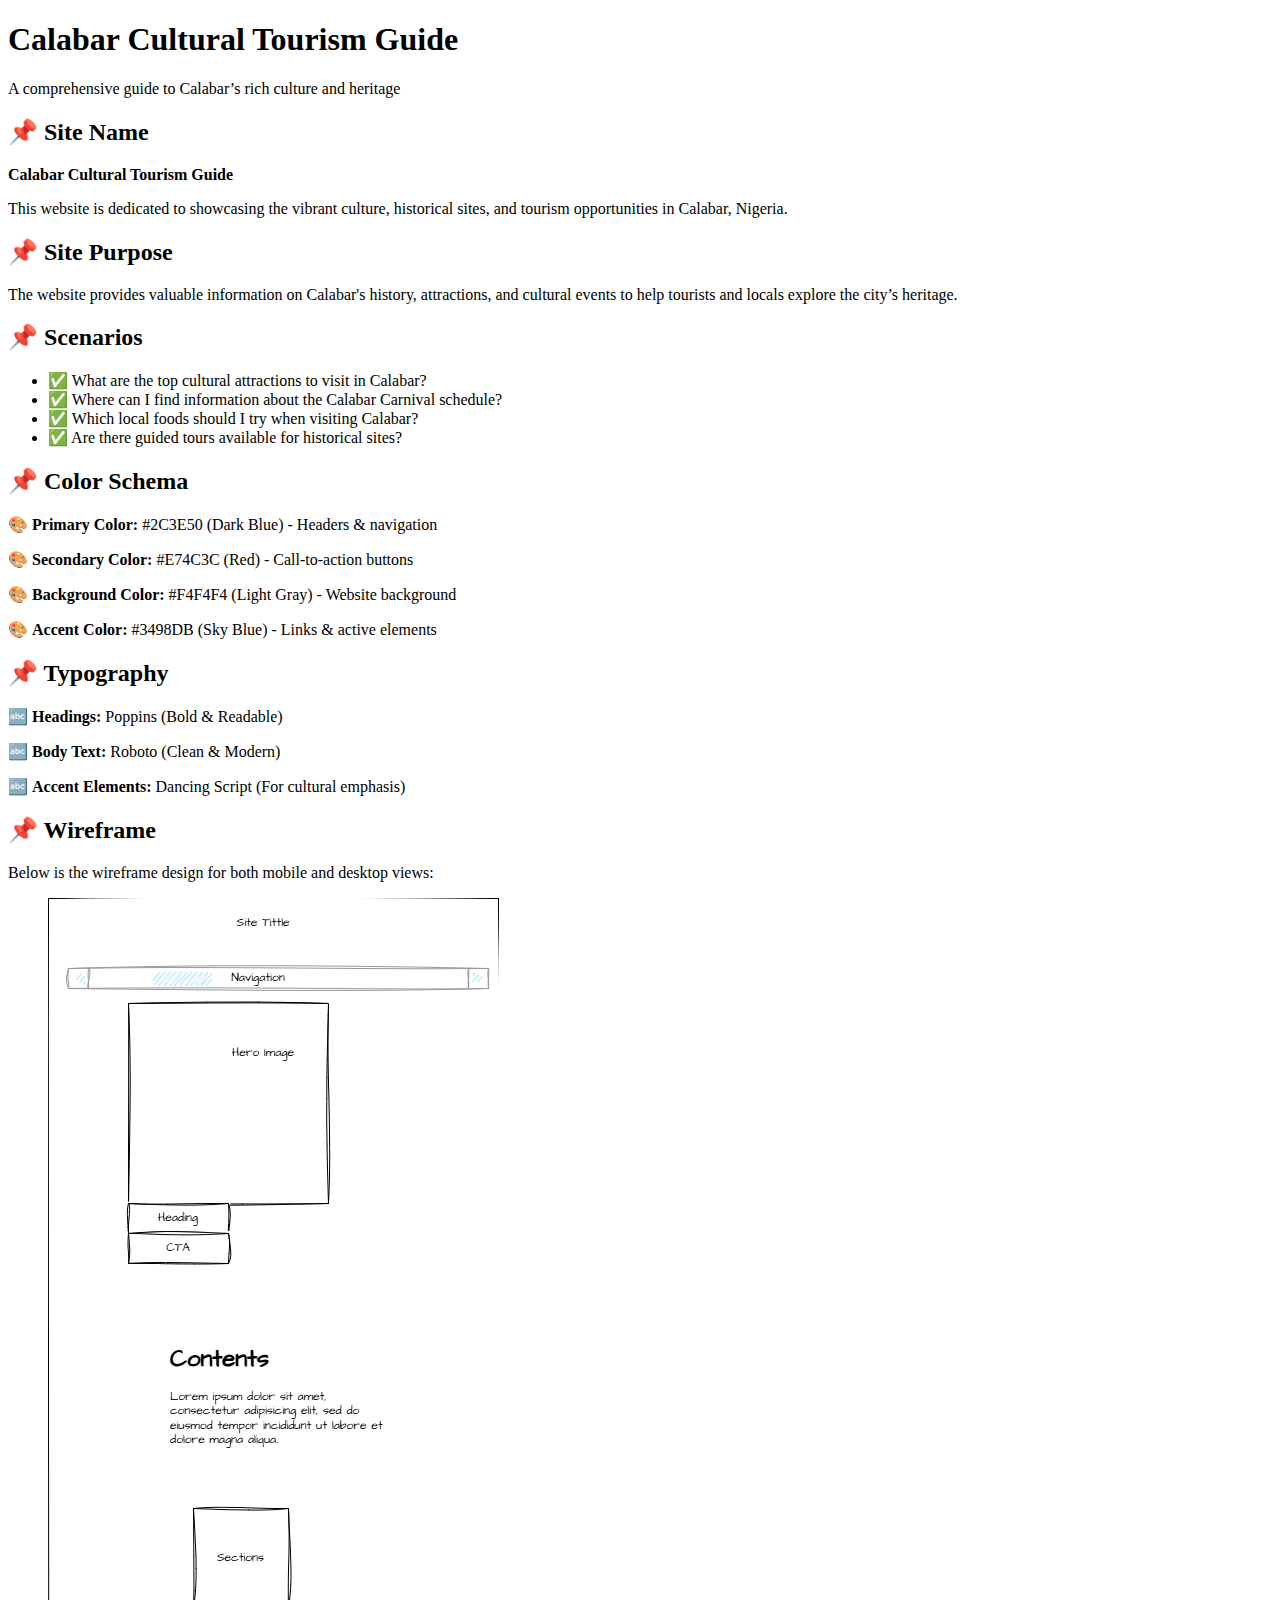
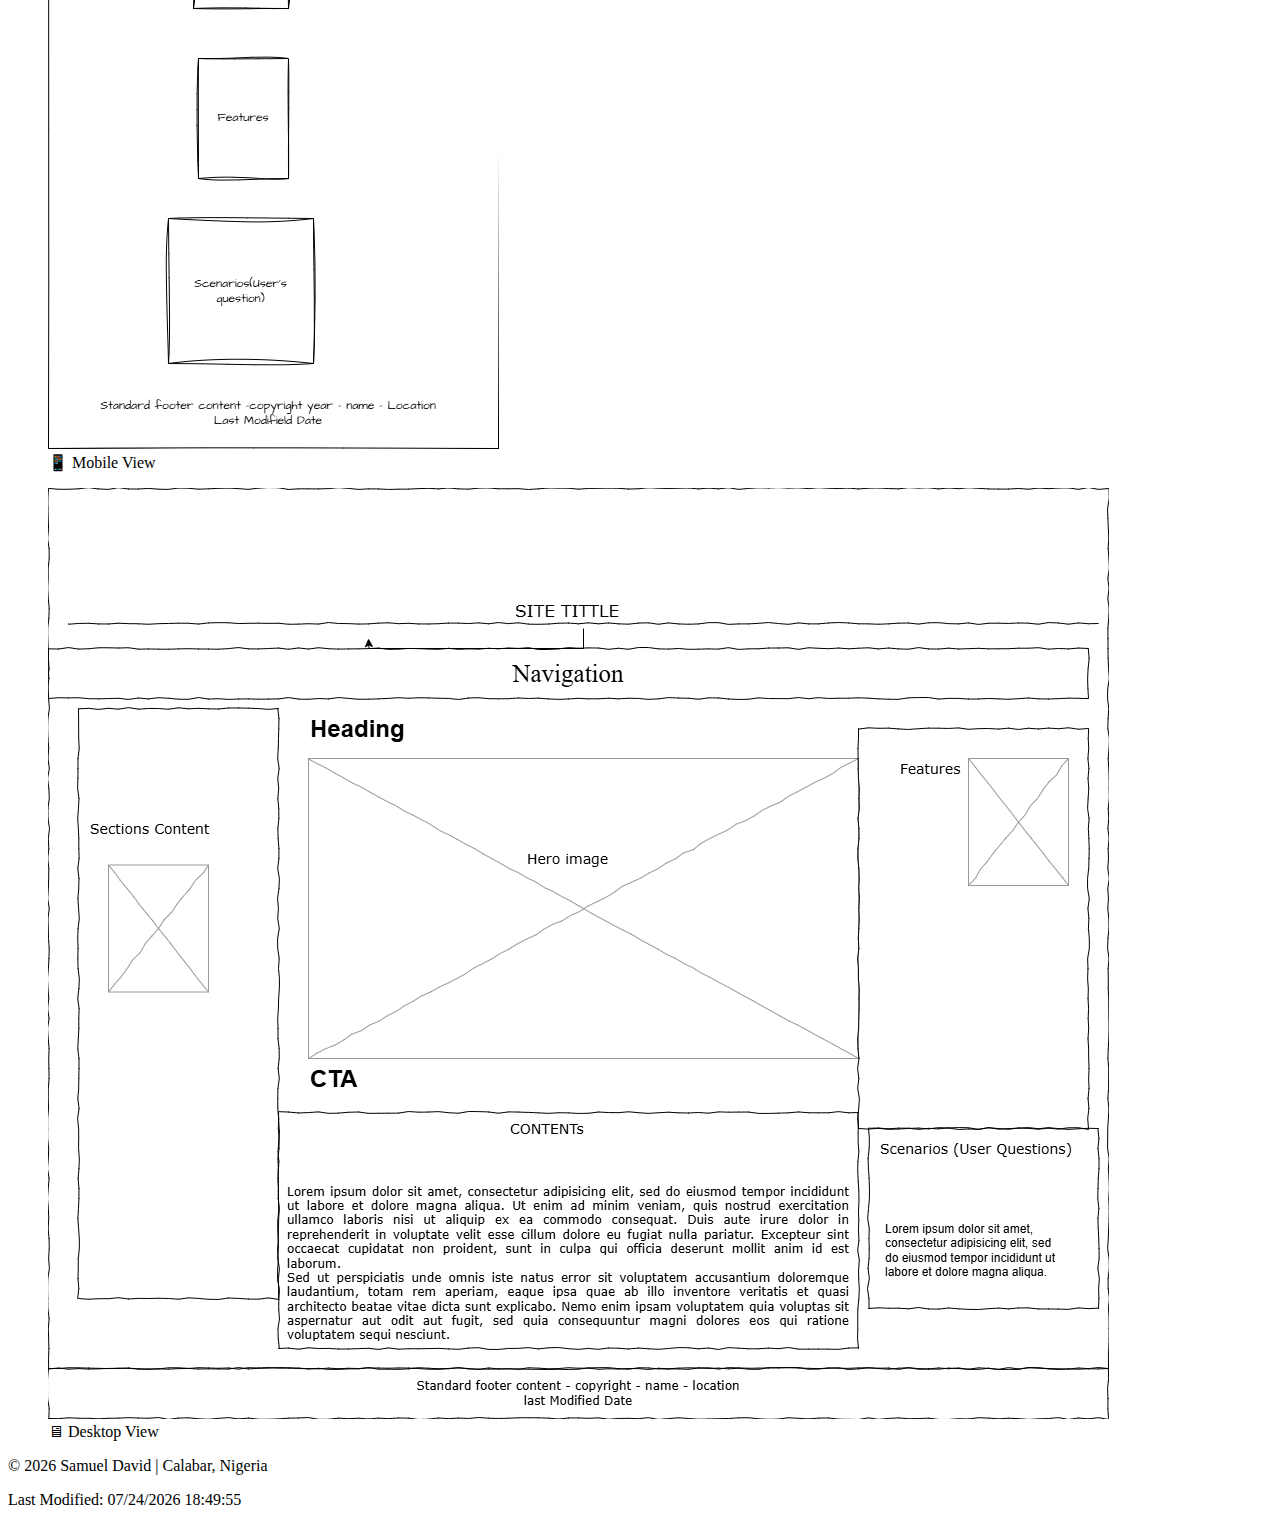
==== index.html @ 84daae37 "Index" ====
<!DOCTYPE html>
<html lang="en">
<head>
    <meta charset="UTF-8">
    <meta name="viewport" content="width=device-width, initial-scale=1.0">
    <meta http-equiv="refresh" content="0; URL='siteplan.html'">
    <title>Redirecting...</title>
</head>
<body>
    <p>If you are not redirected, <a href="siteplan.html">click here</a>.</p>
</body>
</html>
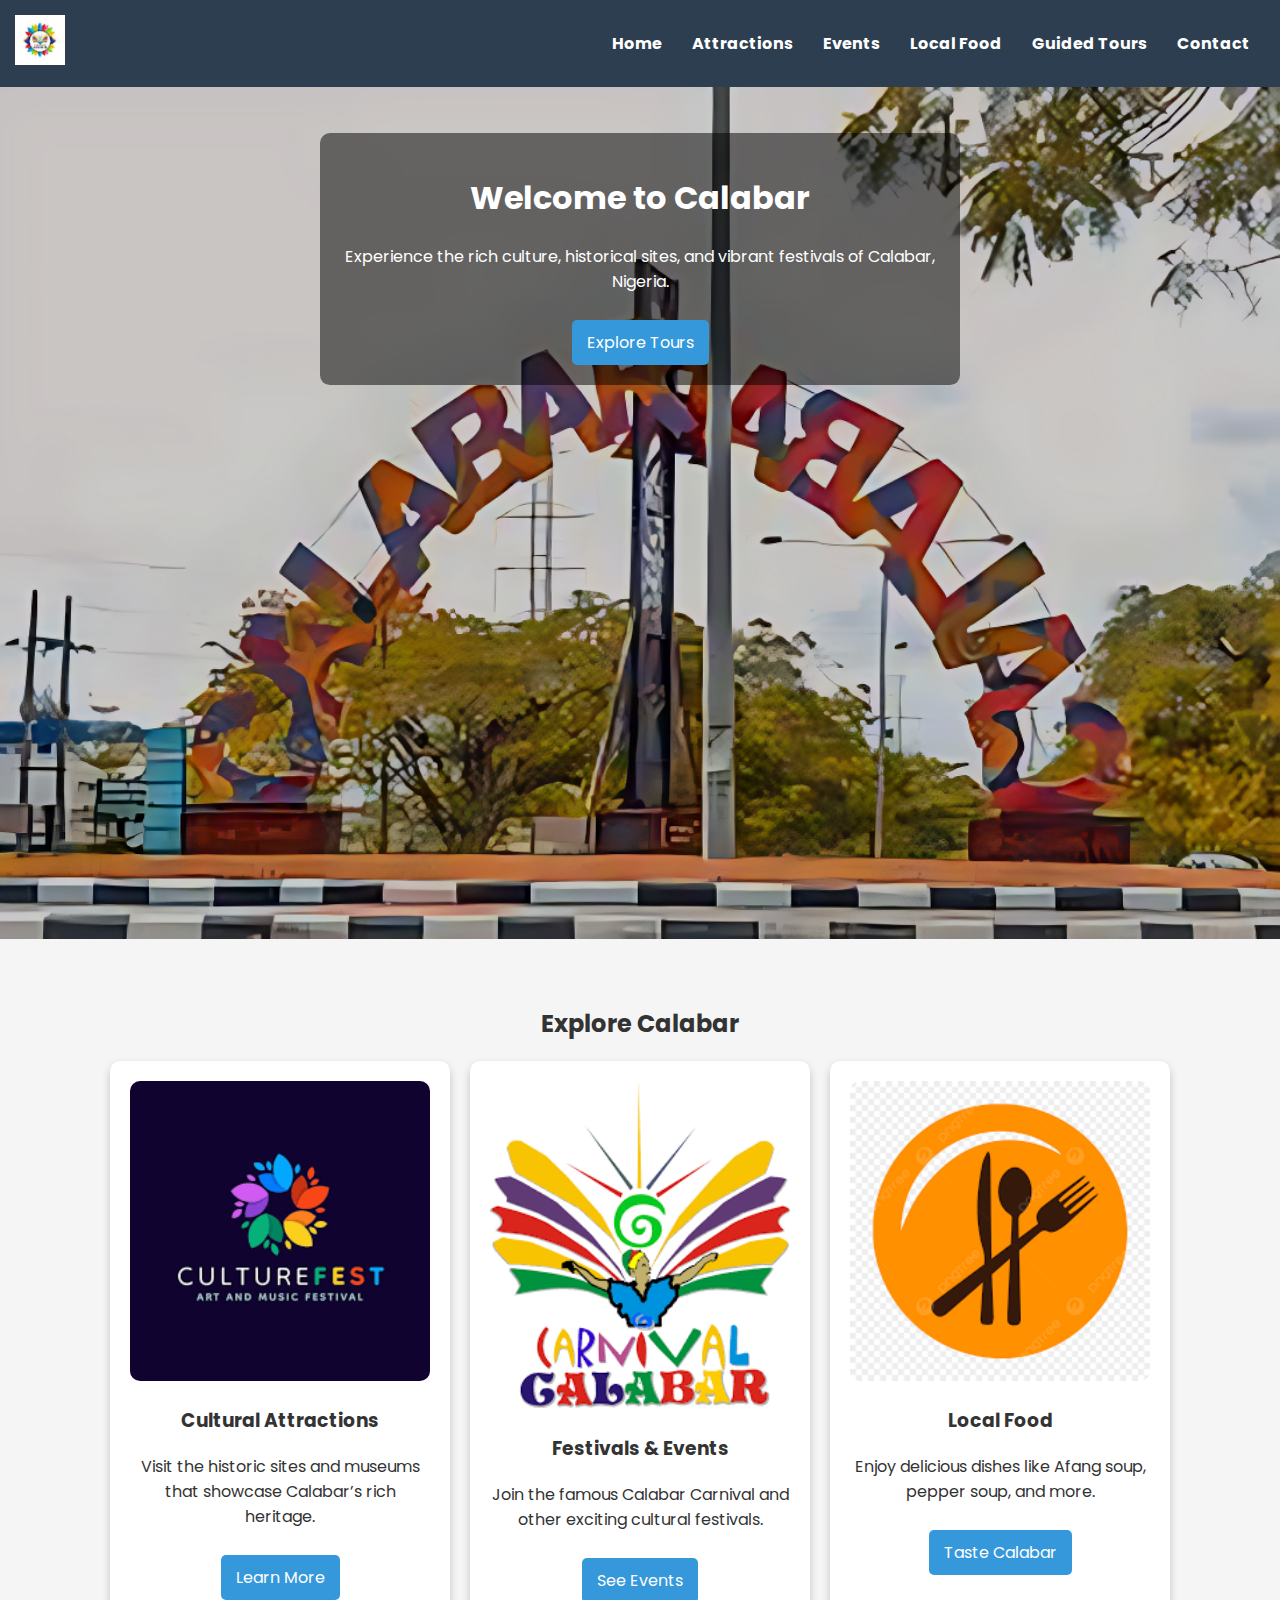
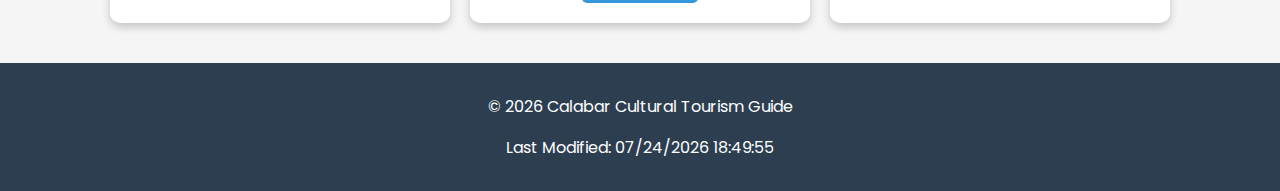
==== commit b06ecfbb: "Site complete" ====
--- a/index.html
+++ b/index.html
@@ -3,10 +3,72 @@
 <head>
     <meta charset="UTF-8">
     <meta name="viewport" content="width=device-width, initial-scale=1.0">
-    <meta http-equiv="refresh" content="0; URL='siteplan.html'">
-    <title>Redirecting...</title>
+    <meta name="description" content="Discover the beauty of Calabar, Nigeria. Explore cultural attractions, local food, and guided tours.">
+    <meta name="author" content="Samuel David">
+    <title>Calabar Cultural Tourism Guide</title>
+    <link rel="preconnect" href="https://fonts.googleapis.com">
+    <link rel="preconnect" href="https://fonts.gstatic.com" crossorigin>
+    <link href="https://fonts.googleapis.com/css2?family=Poppins:wght@400;700&display=swap" rel="stylesheet">
+    <link rel="stylesheet" href="styles/main.css">
+    <link rel="stylesheet" href="styles/responsive.css">
+    <script src="scripts/main.js" defer></script>
 </head>
 <body>
-    <p>If you are not redirected, <a href="siteplan.html">click here</a>.</p>
+    <header>
+        <div class="logo">
+            <img src="images/Logo.png" alt="Calabar Cultural Tourism Logo">
+        </div>
+        <button id="menuToggle" aria-label="Toggle Navigation">&#9776;</button>
+        <nav>
+            <ul id="navMenu">
+                <li><a href="index.html">Home</a></li>
+                <li><a href="attractions.html">Attractions</a></li>
+                <li><a href="events.html">Events</a></li>
+                <li><a href="food.html">Local Food</a></li>
+                <li><a href="tours.html">Guided Tours</a></li>
+                <li><a href="contact.html">Contact</a></li>
+            </ul>
+        </nav>
+    </header>
+
+    <main>
+        <section class="hero">
+            <img src="images/Calab.png" alt="Beautiful View of Calabar" loading="lazy">
+            <div class="hero-text">
+                <h1>Welcome to Calabar</h1>
+                <p>Experience the rich culture, historical sites, and vibrant festivals of Calabar, Nigeria.</p>
+                <a href="tours.html" class="btn">Explore Tours</a>
+            </div>
+        </section>
+
+        <section class="highlights">
+            <h2>Explore Calabar</h2>
+            <div class="highlight-grid">
+                <div class="highlight-card">
+                    <img src="images/event.png" alt="Cultural Attractions" loading="lazy">
+                    <h3>Cultural Attractions</h3>
+                    <p>Visit the historic sites and museums that showcase Calabar’s rich heritage.</p>
+                    <a href="attractions.html" class="btn">Learn More</a>
+                </div>
+                <div class="highlight-card">
+                    <img src="images/Carnival.png" alt="Festivals and Events" loading="lazy">
+                    <h3>Festivals & Events</h3>
+                    <p>Join the famous Calabar Carnival and other exciting cultural festivals.</p>
+                    <a href="events.html" class="btn">See Events</a>
+                </div>
+                <div class="highlight-card">
+                    <img src="images/food-logo.png" alt="Local Delicacies" loading="lazy">
+                    <h3>Local Food</h3>
+                    <p>Enjoy delicious dishes like Afang soup, pepper soup, and more.</p>
+                    <a href="food.html" class="btn">Taste Calabar</a>
+                </div>
+            </div>
+        </section>
+    </main>
+
+    <footer>
+        <p>&copy; <span id="currentYear"></span> Calabar Cultural Tourism Guide</p>
+        <p id="lastModified"></p>
+    </footer>
 </body>
 </html>
--- a/styles/main.css
+++ b/styles/main.css
@@ -0,0 +1,309 @@
+/* Root Variables */
+:root {
+    --primary-color: #2c3e50;
+    --secondary-color: #d35400;
+    --background-color: #f5f5f5;
+    --text-color: #333;
+    --btn-color: #3498db;
+    --btn-hover: #d35400;
+}
+
+/* General Styles */
+body {
+    font-family: 'Poppins', sans-serif;
+    margin: 0;
+    padding: 0;
+    background: var(--background-color);
+    color: var(--text-color);
+    text-align: center;
+}
+
+/* Header & Navigation */
+header {
+    background: var(--primary-color);
+    color: white;
+    padding: 15px;
+    display: flex;
+    justify-content: space-between;
+    align-items: center;
+}
+
+.logo img {
+    height: 50px;
+}
+
+nav ul {
+    list-style: none;
+    padding: 0;
+    display: flex;
+    margin: 0;
+    justify-content: center;
+}
+
+nav ul li {
+    margin: 0 15px;
+}
+
+nav ul li a {
+    color: white;
+    text-decoration: none;
+    font-weight: bold;
+    transition: background-color 0.3s;
+}
+
+nav ul li a:hover {
+    background-color: var(--secondary-color);
+    border-radius: 5px;
+}
+
+/* Mobile Menu */
+#menuToggle {
+    display: block;
+    background: none;
+    border: none;
+    color: white;
+    font-size: 1.5rem;
+    cursor: pointer;
+}
+
+/* Hero Section */
+.hero {
+    position: relative;
+    width: 100%;
+}
+
+.hero img {
+    width: 100%;
+    height: auto;
+    filter: brightness(80%);
+}
+
+.hero-text {
+    position: absolute;
+    top: 20%;
+    left: 50%;
+    transform: translate(-50%, -50%);
+    color: white;
+    text-align: center;
+    background: rgba(0, 0, 0, 0.5);
+    padding: 20px;
+    border-radius: 10px;
+}
+
+.btn {
+    background: var(--btn-color);
+    color: white;
+    padding: 10px 15px;
+    text-decoration: none;
+    border-radius: 5px;
+    display: inline-block;
+    margin-top: 10px;
+}
+
+.btn:hover {
+    background: var(--btn-hover);
+}
+
+/* Highlights Section */
+.highlights {
+    padding: 40px;
+}
+
+.highlight-grid {
+    display: flex;
+    justify-content: center;
+    gap: 20px;
+    flex-wrap: wrap;
+}
+
+.highlight-card {
+    background: white;
+    padding: 20px;
+    border-radius: 10px;
+    box-shadow: 0 4px 8px rgba(0, 0, 0, 0.2);
+    width: 300px;
+    text-align: center;
+}
+
+.highlight-card img {
+    width: 100%;
+    height: auto;
+    border-radius: 10px;
+}
+
+/* Page Banner */
+.page-banner {
+    position: relative;
+    width: 100%;
+}
+
+.page-banner img {
+    width: 100%;
+    height: auto;
+    filter: brightness(70%);
+}
+
+.page-banner h1 {
+    position: absolute;
+    top: 15%;
+    left: 50%;
+    transform: translate(-50%, -50%);
+    color: white;
+    text-align: center;
+    background: rgba(0, 0, 0, 0.5);
+    padding: 15px;
+    border-radius: 5px;
+}
+
+/* Attraction Cards */
+.content {
+    display: flex;
+    flex-wrap: wrap;
+    justify-content: center;
+    gap: 20px;
+    padding: 40px;
+}
+
+.attraction-card {
+    background: white;
+    padding: 15px;
+    border-radius: 10px;
+    box-shadow: 0 4px 8px rgba(0, 0, 0, 0.2);
+    text-align: center;
+    max-width: 300px;
+}
+
+.attraction-card img {
+    width: 100%;
+    border-radius: 10px;
+}
+
+/* Contact Page Styles */
+.contact-hero {
+    background: url('../images/contact-hero.webp') no-repeat center center/cover;
+    padding: 80px 20px;
+    text-align: center;
+    color: white;
+}
+
+.contact-form,
+.contact-details,
+.map {
+    max-width: 800px;
+    margin: auto;
+    padding: 20px;
+    text-align: center;
+}
+
+.contact-form form {
+    display: flex;
+    flex-direction: column;
+    gap: 10px;
+}
+
+.contact-form label {
+    font-weight: bold;
+}
+
+.contact-form input,
+.contact-form textarea {
+    width: 100%;
+    padding: 10px;
+    border: 1px solid #ccc;
+    border-radius: 5px;
+}
+
+.contact-form button {
+    background-color: var(--btn-color);
+    color: white;
+    padding: 12px;
+    border: none;
+    cursor: pointer;
+    font-size: 1rem;
+    border-radius: 5px;
+}
+
+.contact-form button:hover {
+    background-color: var(--btn-hover);
+}
+
+.contact-details p {
+    font-size: 1.1rem;
+    margin: 5px 0;
+}
+
+.map iframe {
+    width: 100%;
+    border-radius: 10px;
+}
+
+.scenarios {
+    text-align: left;
+    max-width: 800px;
+    margin: 20px auto;
+}
+
+.question {
+    background: #fff;
+    padding: 10px;
+    margin-bottom: 10px;
+    border-radius: 5px;
+    box-shadow: 0 2px 4px rgba(0, 0, 0, 0.1);
+}
+
+/* Newsletter Section */
+.newsletter {
+    background: var(--primary-color);
+    color: white;
+    padding: 20px;
+    text-align: center;
+    margin-top: 20px;
+    border-radius: 10px;
+}
+
+.newsletter h2 {
+    margin-bottom: 10px;
+}
+
+.newsletter p {
+    margin-bottom: 20px;
+}
+
+.newsletter .form {
+    display: flex;
+    justify-content: center;
+    align-items: center;
+    gap: 10px;
+}
+
+.newsletter input[type="email"] {
+    padding: 10px;
+    border: none;
+    border-radius: 5px;
+    width: 250px;
+    font-size: 1rem;
+}
+
+.newsletter button[type="submit"] {
+    background: var(--btn-color);
+    color: white;
+    padding: 10px 20px;
+    border: none;
+    border-radius: 5px;
+    font-size: 1rem;
+    cursor: pointer;
+    transition: background-color 0.3s;
+}
+
+.newsletter button[type="submit"]:hover {
+    background: var(--btn-hover);
+}
+
+/* Footer */
+footer {
+    background: var(--primary-color);
+    color: white;
+    padding: 15px;
+    text-align: center;
+    font-family: 14px;
+}--- a/styles/responsive.css
+++ b/styles/responsive.css
@@ -0,0 +1,23 @@
+@media screen and (min-width: 768px) {
+    #menuToggle {
+        display: none;
+    }
+
+    nav ul {
+        display: flex;
+        justify-content: center;
+        position: static;
+        background: none;
+        padding: 0;
+    }
+
+    .gallery {
+        grid-template-columns: 1fr;
+    }
+}
+@media screen and (max-width: 600px) {
+    .hero-text {
+        font-size: 1.2rem;
+        padding: 10px;
+    }
+}
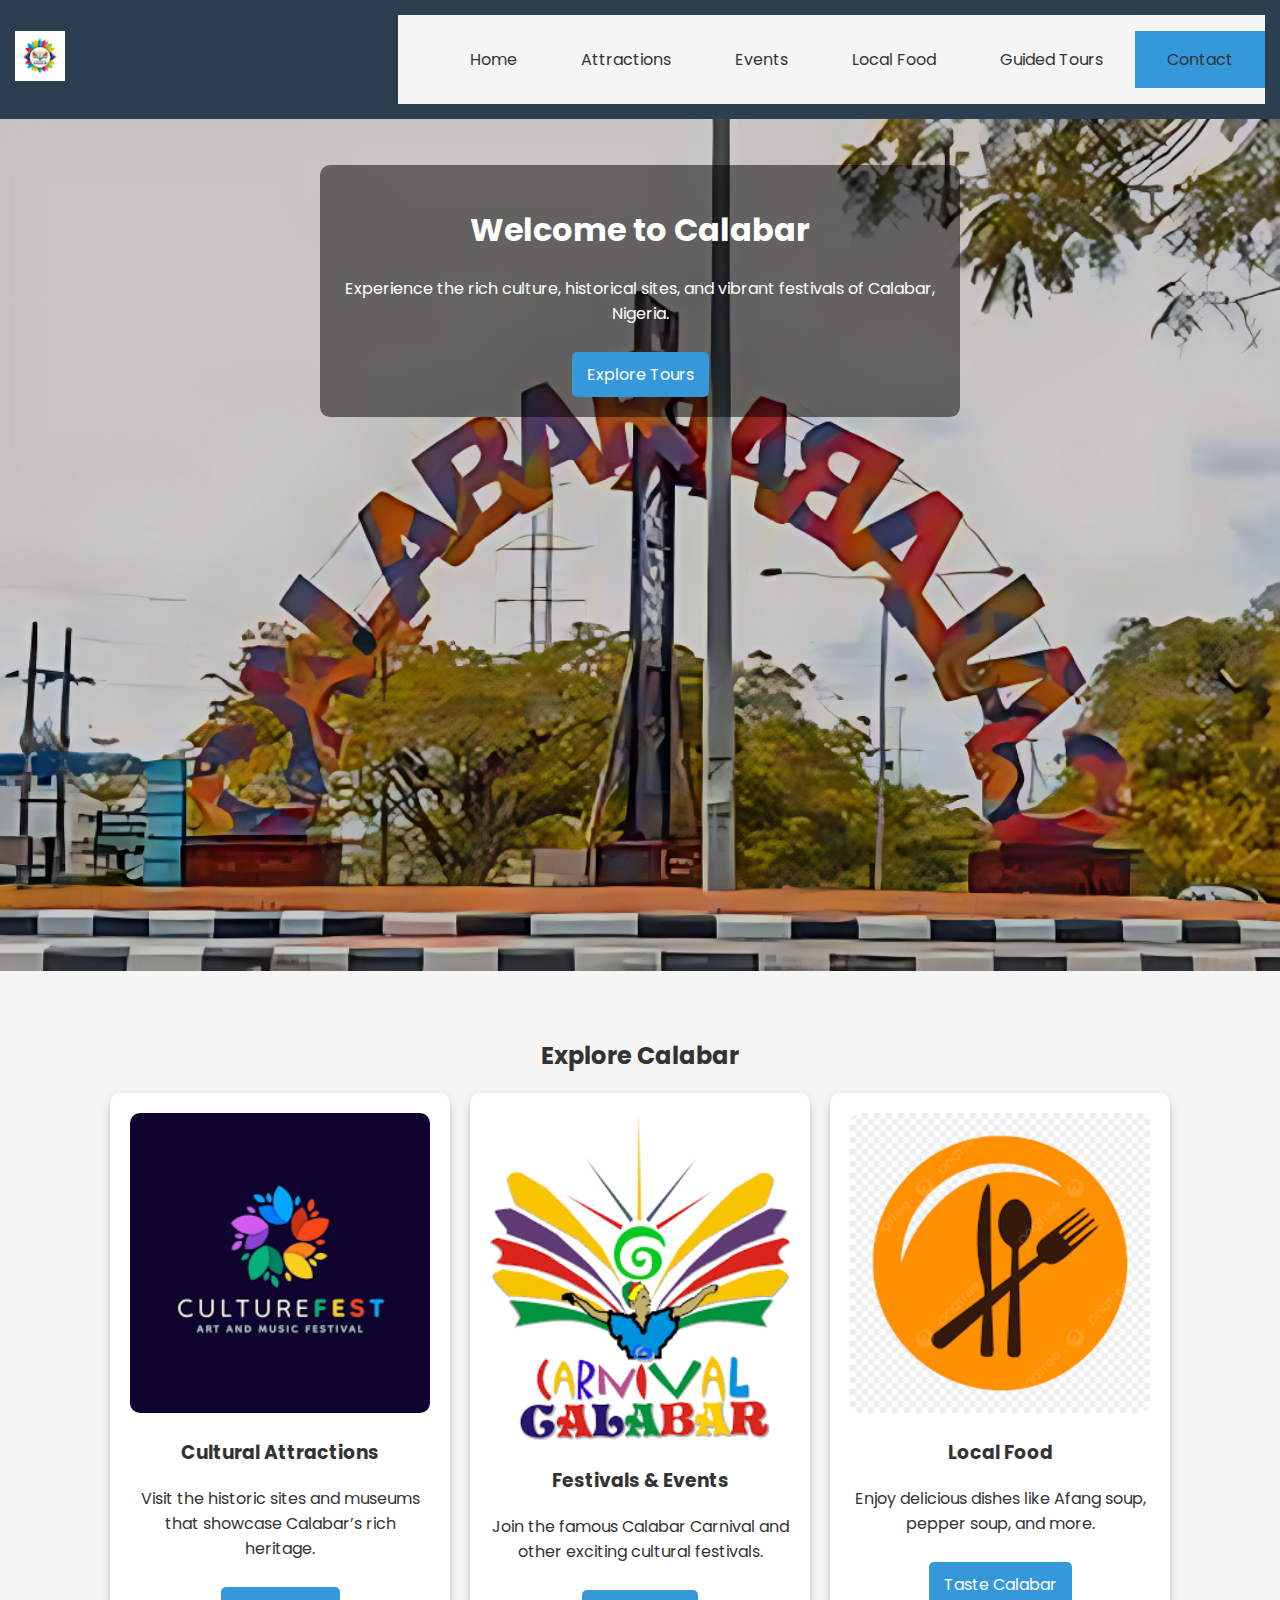
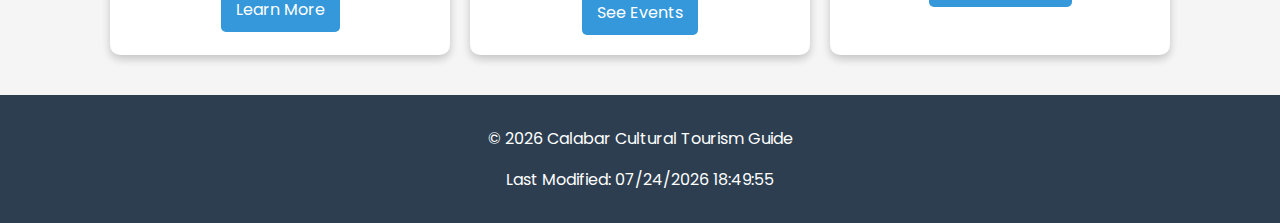
==== commit ea4bca81: "Init" ====
--- a/index.html
+++ b/index.html
@@ -1,9 +1,11 @@
 <!DOCTYPE html>
 <html lang="en">
+
 <head>
     <meta charset="UTF-8">
     <meta name="viewport" content="width=device-width, initial-scale=1.0">
-    <meta name="description" content="Discover the beauty of Calabar, Nigeria. Explore cultural attractions, local food, and guided tours.">
+    <meta name="description"
+        content="Discover the beauty of Calabar, Nigeria. Explore cultural attractions, local food, and guided tours.">
     <meta name="author" content="Samuel David">
     <title>Calabar Cultural Tourism Guide</title>
     <link rel="preconnect" href="https://fonts.googleapis.com">
@@ -13,22 +15,35 @@
     <link rel="stylesheet" href="styles/responsive.css">
     <script src="scripts/main.js" defer></script>
 </head>
+
 <body>
     <header>
         <div class="logo">
             <img src="images/Logo.png" alt="Calabar Cultural Tourism Logo">
         </div>
-        <button id="menuToggle" aria-label="Toggle Navigation">&#9776;</button>
-        <nav>
-            <ul id="navMenu">
+        <button id="open-sidebar-button" onclick="openSidebar()" aria-label="open sidebar" aria-expanded="false"
+            aria-controls="navbar"><svg xmlns="http://www.w3.org/2000/svg" height="40px" viewBox="0 -960 960 960" width="40px" fill="#c9c9c9"><path d="M165.13-254.62q-10.68 0-17.9-7.26-7.23-7.26-7.23-18t7.23-17.86q7.22-7.13 17.9-7.13h629.74q10.68 0 17.9 7.26 7.23 7.26 7.23 18t-7.23 17.87q-7.22 7.12-17.9 7.12H165.13Zm0-200.25q-10.68 0-17.9-7.27-7.23-7.26-7.23-17.99 0-10.74 7.23-17.87 7.22-7.13 17.9-7.13h629.74q10.68 0 17.9 7.27 7.23 7.26 7.23 17.99 0 10.74-7.23 17.87-7.22 7.13-17.9 7.13H165.13Zm0-200.26q-10.68 0-17.9-7.26-7.23-7.26-7.23-18t7.23-17.87q7.22-7.12 17.9-7.12h629.74q10.68 0 17.9 7.26 7.23 7.26 7.23 18t-7.23 17.86q-7.22 7.13-17.9 7.13H165.13Z"/></svg>
+        </button>
+        <nav id="navbar">
+            <ul>
+                <li>
+                    <button id="close-sidebar-button" onclick="closeSidebar()" aria-label="close sidebar">
+                        <svg xmlns="http://www.w3.org/2000/svg" height="40px" viewBox="0 -960 960 960" width="40px"
+                            fill="#c9c9c9">
+                            <path
+                                d="m480-444.62-209.69 209.7q-7.23 7.23-17.5 7.42-10.27.19-17.89-7.42-7.61-7.62-7.61-17.7 0-10.07 7.61-17.69L444.62-480l-209.7-209.69q-7.23-7.23-7.42-17.5-.19-10.27 7.42-17.89 7.62-7.61 17.7-7.61 10.07 0 17.69 7.61L480-515.38l209.69-209.7q7.23-7.23 17.5-7.42 10.27-.19 17.89 7.42 7.61 7.62 7.61 17.7 0 10.07-7.61 17.69L515.38-480l209.7 209.69q7.23 7.23 7.42 17.5.19 10.27-7.42 17.89-7.62 7.61-17.7 7.61-10.07 0-17.69-7.61L480-444.62Z" />
+                        </svg>
+                    </button>
+                </li>
                 <li><a href="index.html">Home</a></li>
                 <li><a href="attractions.html">Attractions</a></li>
                 <li><a href="events.html">Events</a></li>
                 <li><a href="food.html">Local Food</a></li>
                 <li><a href="tours.html">Guided Tours</a></li>
-                <li><a href="contact.html">Contact</a></li>
+                <li><a class="accent-link" href="contact.html">Contact</a></li>
             </ul>
         </nav>
+        <div id="overlay" onclick="closeSidebar()" aria-hidden="true"></div>
     </header>
 
     <main>
@@ -71,4 +86,5 @@
         <p id="lastModified"></p>
     </footer>
 </body>
-</html>
+
+</html>--- a/styles/main.css
+++ b/styles/main.css
@@ -31,40 +31,115 @@
 .logo img {
     height: 50px;
 }
+nav {
+    background-color: var(--background-color);
+    box-shadow: 1px solid var(--btn-hover);
+
+}
 
 nav ul {
+    display: flex;
     list-style: none;
-    padding: 0;
-    display: flex;
-    margin: 0;
-    justify-content: center;
-}
-
-nav ul li {
-    margin: 0 15px;
-}
-
-nav ul li a {
-    color: white;
+    
+}
+
+nav li {
+    display: flex;
+}
+nav a{
+    text-decoration: none;
+    display: flex;
+    align-items: center;
+    color: var(--text-color);
+    padding: 1em 2em;
+    transition: background-color 150ms ease;
+}
+
+
+nav a:hover {
+    background-color: var(--btn-hover);
+}
+
+  nav a.accent-link{
+    background-color: var(--btn-color);
+  }
+  #open-sidebar-button{
+    display: none;
+    background: none;
+    border: none;
+    padding: 1em;
+    margin-left: auto;
+    cursor: pointer;
+  }
+  #close-sidebar-button{
+    display: none;
+    background: none;
+    border: none;
+    padding: 1em;
+    cursor: pointer;
+  }
+  #overlay{
+    background: rgba(0, 0, 0, 0.5);
+    position: fixed;
+    inset: 0;
+    z-index: 9;
+    display: none;
+  }
+  .skip-link {
+    opacity: 0;
+    pointer-events: none;
+    position: absolute;
+    top: 10px;
+    left: 10px;
+    z-index: 1000;
+    background-color: var(--accent-color); 
+    color: #ffffff; 
+    padding: 12px 24px;
+    border-radius: 5px;
     text-decoration: none;
     font-weight: bold;
-    transition: background-color 0.3s;
-}
-
-nav ul li a:hover {
-    background-color: var(--secondary-color);
-    border-radius: 5px;
-}
-
-/* Mobile Menu */
-#menuToggle {
-    display: block;
-    background: none;
-    border: none;
-    color: white;
-    font-size: 1.5rem;
-    cursor: pointer;
-}
+    font-size: 1rem;
+    transition: opacity 0.3s ease;
+  }
+  
+  .skip-link:focus {
+    opacity: 1; 
+    pointer-events: auto; 
+    outline: 3px solid #ffffff; 
+  }
+  @media screen and (max-width: 700px) {
+    #open-sidebar-button, #close-sidebar-button{
+      display: block;
+    }
+    nav{
+      position: fixed;
+      top: 0;
+      right: -100%;
+      height: 100vh;
+      width: min(15em, 100%);
+      z-index: 10;
+      border-left: 1px solid var(--hover-color);
+      transition: right 300ms ease-in-out;
+    }
+    nav.show{
+      right: 0;
+    }
+    nav.show ~ #overlay{
+      display: block;
+    }
+    nav ul{
+      width: 100%;
+      flex-direction: column;
+    }
+    nav a{
+      width: 100%;
+      padding-left: 2.5em;
+    }
+    nav a.active-link{
+        border-bottom: none;
+      }
+}
+
 
 /* Hero Section */
 .hero {
@@ -113,7 +188,7 @@
     display: flex;
     justify-content: center;
     gap: 20px;
-    flex-wrap: wrap;
+    grid-template-columns: repeat(auto-fit, minmax(300px, 1fr));
 }
 
 .highlight-card {
@@ -176,6 +251,10 @@
 .attraction-card img {
     width: 100%;
     border-radius: 10px;
+    height: auto;
+    box-shadow: 0 4px 8px rgba(0, 0, 0, 0.2);
+    opacity: 1;
+    transition: opacity 1s ease-in-out;
 }
 
 /* Contact Page Styles */
--- a/styles/responsive.css
+++ b/styles/responsive.css
@@ -1,15 +1,4 @@
 @media screen and (min-width: 768px) {
-    #menuToggle {
-        display: none;
-    }
-
-    nav ul {
-        display: flex;
-        justify-content: center;
-        position: static;
-        background: none;
-        padding: 0;
-    }
 
     .gallery {
         grid-template-columns: 1fr;
@@ -20,4 +9,11 @@
         font-size: 1.2rem;
         padding: 10px;
     }
-}
+
+} 
+@media screen and (max-width: 768px) {
+    main {
+        flex-direction: column;
+        align-items: center;
+    }
+}